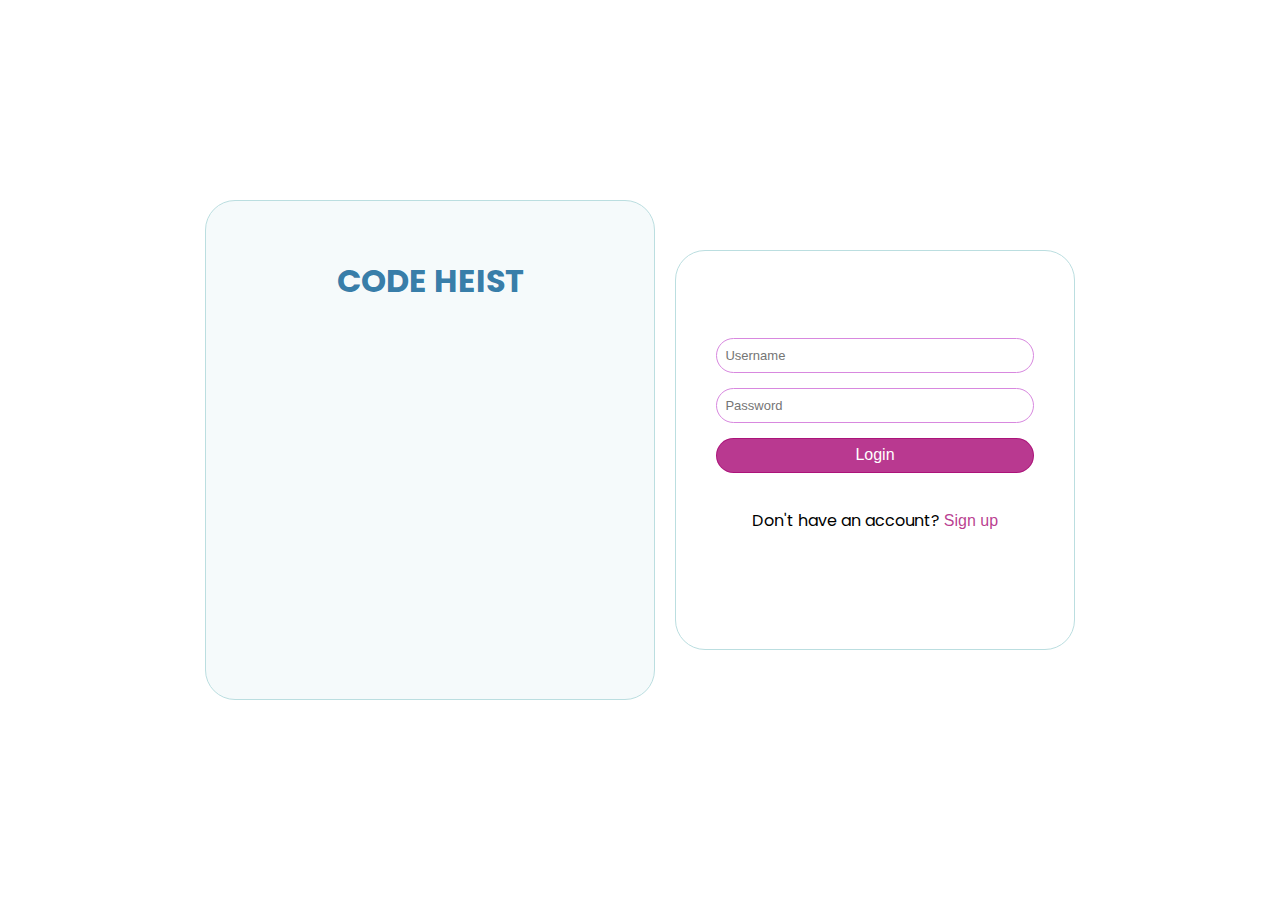
==== codeheist.html @ f182e458 "login page; html, css and javascript. Make changes where neccessary" ====
<!DOCTYPE html>
<html>
    <head lang="en">
	    <meta charset="utf-8">
	    <meta name="viewport" content="width=device-width, initial-scale=1.0">
	    <link rel="stylesheet" type="text/css" href="codeheist.css">
	    <link href="https://fonts.googleapis.com/css?family=Poppins&display=swap" rel="stylesheet">
	    <title>Login Page</title>
    </head>
    <body>
    	<div id="container">
    	    <div id="logo">
    		    <h1>CODE HEIST</h1>
    		    <h2 onload="animate()">
    		    	<span class="animate">A</span>
    		    	<span class="animate">r</span>
    		    	<span class="animate">e</span> 
    		    	<span class="animate">Y</span>
    		    	<span class="animate">o</span>
    		    	<span class="animate">u</span> 
    		    	<span class="animate">R</span>
    		    	<span class="animate">e</span>
    		    	<span class="animate">a</span>
    		    	<span class="animate">d</span>
    		    	<span class="animate">y</span> 
    		    	<span class="animate">T</span>
    		    	<span class="animate">o</span> 
    		    	<span class="animate">E</span>
    		    	<span class="animate">x</span>
    		    	<span class="animate">p</span>
    		    	<span class="animate">l</span>
    		    	<span class="animate">o</span>
    		    	<span class="animate">r</span>
    		    	<span class="animate">e</span>
    		    	<span class="animate">?</span>
    		    </h2>
    	    </div>

    	    <form id="form" action="">
    		    <input class="register" type="text" name="firstname" placeholder=" Firstname" required>
    		    <input class="register" type="text" name="lastname" placeholder=" Lastname" required>
    		    <input type="text" name="Username" placeholder=" Username" required>
    		    <input class="register" type="email" name="email" placeholder=" Email addrress" required>
    		    <input type="password" name="password" placeholder=" Password" required>

    		    <button id="login" class="initial" type="submit" value="">Login</button>

    		     <div class="initial alert">
    		    	<p class="para">Don't have an account?</p>
    		    	<button type="button" onclick="showRegister()" value="signup">Sign up</button>
    		    </div>

    		    <button id="reg" class="register" type="Submit" value="">Sign up</button>

    		    <div class="register alert">
    		    	<p class="para">Have an account?</p>
    		    	<button type="button" onclick="hideRegister()" value="login">Login</button>
    		    </div>

    	    </form>
        </div>

        <script type="text/javascript" src="codeheist.js"></script>
    </body>
</html>
---- codeheist.css ----
* {
 	margin: 0;
 	padding: 0;
 	box-sizing: border-box;
}

body {
	height: 100vh;
	position: relative;
	transition: background 0.5s ease;
	font-family: "Poppins", sans-serif;
}

#container {
	position: absolute;
	top: 50%;
 	left: 50%;
 	transform: translate(-50%, -50%);
 	display: flex;
 	justify-content: center;
 	align-items: center;
}

#logo {
	border: 1px solid #bbdee0;
	height: 500px;
	width: 450px;
	background-color: rgba(187, 222, 224, 0.14);
	border-radius: 30px;
	padding: 5px;
	text-align: center;
	line-height: 50px;
	margin-right: 10px;
}

#logo h1 {
	margin-top: 50px;
	color: rgba(13, 98, 151, 0.84);
}

#logo h2 {
	font-size: 18px;
	font-weight: ;
}

#form {
	display: flex;
	flex-direction: column;
	justify-content: center;
	align-items: center;
	border: 1px solid #bbdee0;
	height: 400px;
	width: 400px;
    border-radius: 30px;
    margin-left: 10px;
}

input {
	margin: 0 auto 15px auto;
	background: none;
	border: 1px solid #d888df;
	border-radius: 35px;
	height: 35px;
	width: 80%;
	padding: 5px;
	font-size: 13px;
	outline: none;
}

#login, #reg {
	border: 1px solid rgba(168, 8, 116, 0.77);
	border-radius: 35px;
	background-color: rgba(168, 8, 116, 0.8);
	color: #ffffff;
	font-size: 16px;
	width: 80%;
	height: 35px;
	margin: 0 auto 10px auto;
	outline: none;
}

.alert {
	margin: 20px auto;
	width: 80%;
	height: 40px;
	display: flex;
	justify-content: center;
	align-items: center;
	text-align: center;
}

.alert p {
	margin-top: 5px;
	font-size: 16px;
	display: inline-block;
}

.alert button {
	font-size: 16px;
	text-decoration: none;
	color: rgba(168, 8, 116, 0.8);
	height: 25px;
	background-color: #ffffff;
	border: none;
	outline: none;
	display: inline-block;
}

.register {
	display: none;
}

.animate {
	opacity: 0;
}

@media screen and (max-width: 900px) {
	#container {
		flex-direction: column;
		width: 80%;
		margin: auto;
	}

	#logo {
		width: 400px;
		height: 70px;
		margin: 0 0 30px 10px;
		border-radius: 30px;
		line-height: normal;
		display: flex;
		justify-content: center;
		align-items: center;
	}

	#logo h1 {
		margin: 15px;
	}

	#logo h2 { 
		display: none;

	}

	#form {
		padding: 20px 0;
		height: 400px;
	}
}

@keyframes animate {
	from {
		opacity: 0;
		transform: translateX(50px);
	}

	to {
		opacity: 1;
		transform: translateX(0px);
	}
}
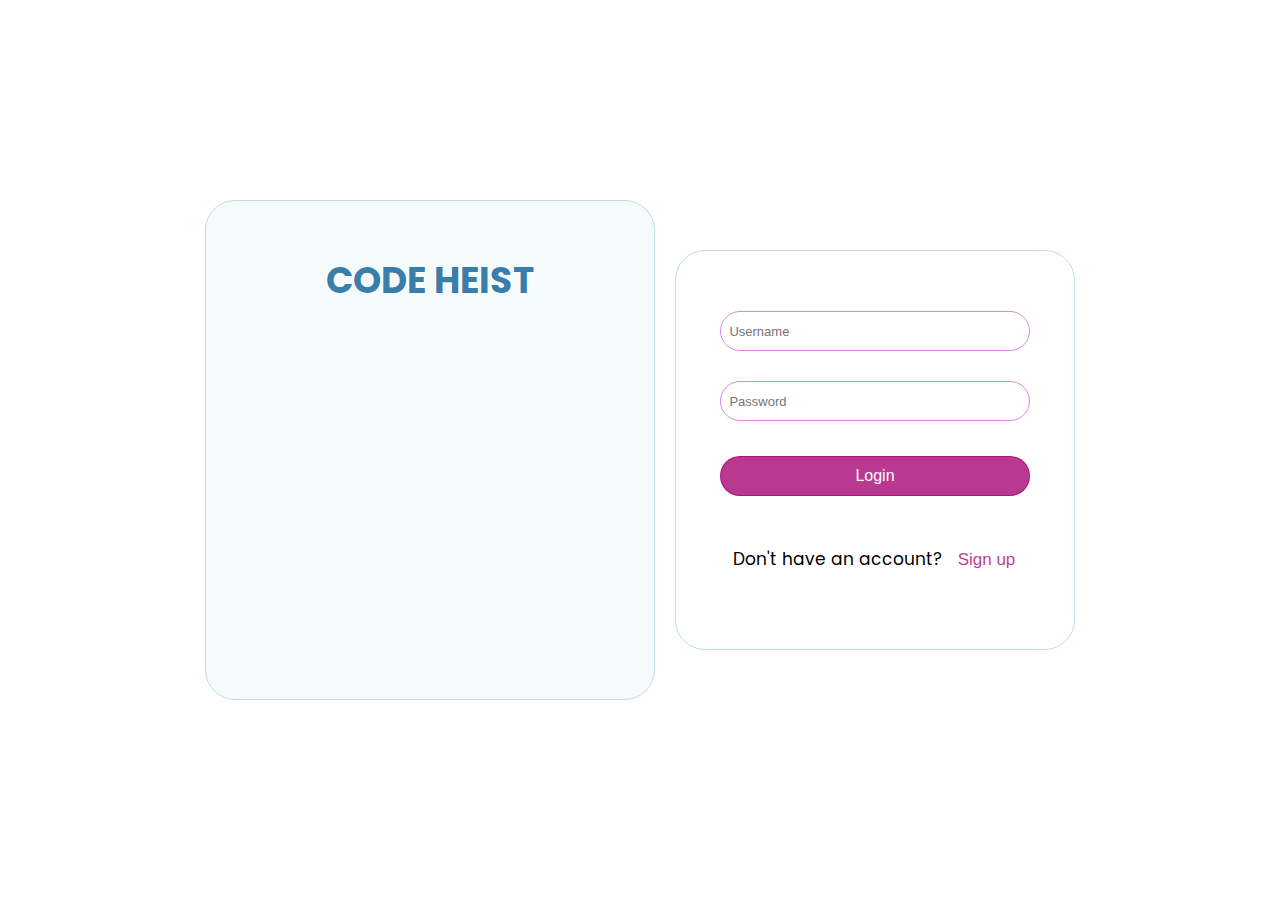
==== commit 79397587: "created different form for login and registration and made neccessary adjustment" ====
--- a/codeheist.html
+++ b/codeheist.html
@@ -36,30 +36,38 @@
     		    </h2>
     	    </div>
 
-    	    <form id="form" action="">
-    		    <input class="register" type="text" name="firstname" placeholder=" Firstname" required>
-    		    <input class="register" type="text" name="lastname" placeholder=" Lastname" required>
-    		    <input type="text" name="Username" placeholder=" Username" required>
-    		    <input class="register" type="email" name="email" placeholder=" Email addrress" required>
-    		    <input type="password" name="password" placeholder=" Password" required>
+            <div id="form-container">
+                
+                <form id="log-in">
+                    <input type="text" name="Username" placeholder=" Username" required>
+                    <input type="password" name="password" placeholder=" Password" required>
 
-    		    <button id="login" class="initial" type="submit" value="">Login</button>
+                    <input id="login" type="Submit" value="Login">
 
-    		     <div class="initial alert">
-    		    	<p class="para">Don't have an account?</p>
-    		    	<button type="button" onclick="showRegister()" value="signup">Sign up</button>
-    		    </div>
+                    <div id="login-alert">
+                        <p>Don't have an account?</p>
+                        <button type="button" onclick="showRegister()" value="signup">Sign up</button>
+                    </div>
+                </form>
 
-    		    <button id="reg" class="register" type="Submit" value="">Sign up</button>
+                <form id="register">
+                    <input type="text" name="firstname" placeholder=" Firstname" required>
+                    <input type="text" name="lastname" placeholder=" Lastname" required>
+                    <input type="text" name="Username" placeholder=" Username" required>
+                    <input type="email" name="email" placeholder=" Email addrress" required>
+                    <input type="password" name="password" placeholder=" Password" required>
 
-    		    <div class="register alert">
-    		    	<p class="para">Have an account?</p>
-    		    	<button type="button" onclick="hideRegister()" value="login">Login</button>
-    		    </div>
+                    <input id="reg" type="Submit" value="Sign up">
 
-    	    </form>
+                    <div id="register-alert">
+                        <p>Have an account?</p>
+                        <button type="button" onclick="hideRegister()" value="login">Login</button>
+                    </div>
+                </form>
+
+            </div>
+
         </div>
-
         <script type="text/javascript" src="codeheist.js"></script>
     </body>
 </html>
--- a/codeheist.css
+++ b/codeheist.css
@@ -34,6 +34,7 @@
 }
 
 #logo h1 {
+	font-size: 36px;
 	margin-top: 50px;
 	color: rgba(13, 98, 151, 0.84);
 }
@@ -43,7 +44,13 @@
 	font-weight: ;
 }
 
-#form {
+#form-container {
+	margin-left: 10px;
+}
+
+#log-in, #register {
+	text-align: center;
+	padding: 30px 5px;
 	display: flex;
 	flex-direction: column;
 	justify-content: center;
@@ -52,11 +59,14 @@
 	height: 400px;
 	width: 400px;
     border-radius: 30px;
-    margin-left: 10px;
+}
+
+#log-in {
+	padding-top: 45px;
 }
 
 input {
-	margin: 0 auto 15px auto;
+	margin: 15px auto 0 auto;
 	background: none;
 	border: 1px solid #d888df;
 	border-radius: 35px;
@@ -67,6 +77,11 @@
 	outline: none;
 }
 
+#log-in input {
+	margin-bottom: 15px;
+	height: 40px;
+}
+
 #login, #reg {
 	border: 1px solid rgba(168, 8, 116, 0.77);
 	border-radius: 35px;
@@ -75,43 +90,52 @@
 	font-size: 16px;
 	width: 80%;
 	height: 35px;
-	margin: 0 auto 10px auto;
+	margin: 20px auto;
 	outline: none;
 }
 
-.alert {
-	margin: 20px auto;
-	width: 80%;
-	height: 40px;
-	display: flex;
-	justify-content: center;
-	align-items: center;
-	text-align: center;
+#login-alert {
+	margin: 30px auto;
+	
 }
 
-.alert p {
-	margin-top: 5px;
-	font-size: 16px;
+#register-alert {
+	margin-top: 10px;
+}
+
+#login-alert p, #register-alert p {
+	margin: 5px 5px 0 0;
+	font-size: 17px;
 	display: inline-block;
 }
 
-.alert button {
-	font-size: 16px;
-	text-decoration: none;
+#login-alert button, #register-alert button {
+	font-size: 17px;
 	color: rgba(168, 8, 116, 0.8);
-	height: 25px;
-	background-color: #ffffff;
+	height: 26px;
+	margin: 3px 0 0 5px;
+	padding: 0 2px;
 	border: none;
 	outline: none;
+	background-color: #ffffff;
 	display: inline-block;
 }
 
-.register {
+#register {
 	display: none;
 }
 
 .animate {
 	opacity: 0;
+}
+
+#login:hover, #reg:hover {
+	color: rgba(168, 8, 116, 0.8);
+	background-color: #ffffff;
+}
+
+.alert button:hover {
+	color: rgba(168, 8, 116, 0.5);;
 }
 
 @media screen and (max-width: 900px) {
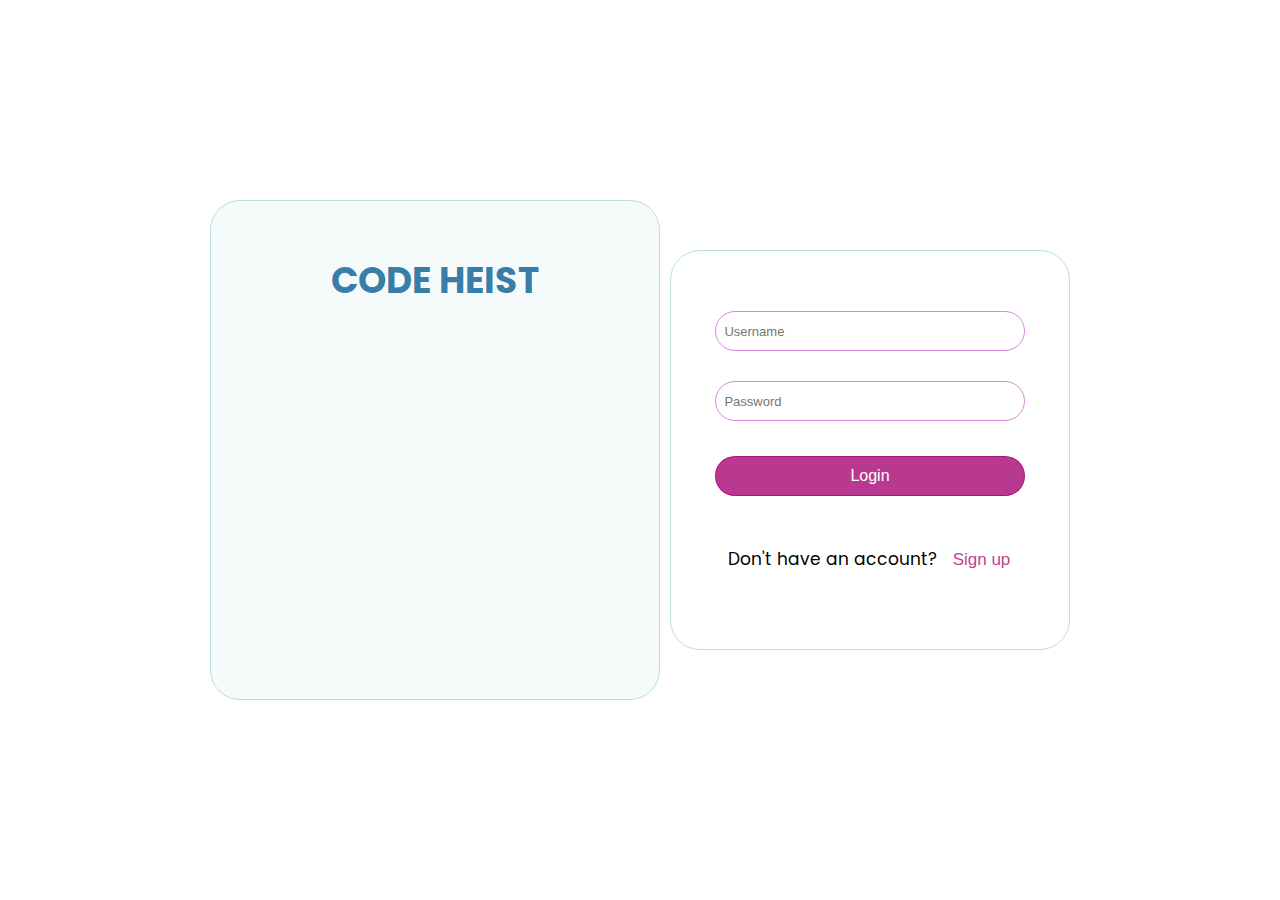
==== commit 8698b509: "more changes" ====
--- a/codeheist.html
+++ b/codeheist.html
@@ -36,7 +36,7 @@
     		    </h2>
     	    </div>
 
-            <div id="form-container">
+            <!--<div id="form-container">-->
                 
                 <form id="log-in">
                     <input type="text" name="Username" placeholder=" Username" required>
@@ -65,7 +65,7 @@
                     </div>
                 </form>
 
-            </div>
+            <!--</div>-->
 
         </div>
         <script type="text/javascript" src="codeheist.js"></script>
--- a/codeheist.css
+++ b/codeheist.css
@@ -134,11 +134,12 @@
 	background-color: #ffffff;
 }
 
-.alert button:hover {
+#login-alert button:hover, #register-alert button:hover {
 	color: rgba(168, 8, 116, 0.5);;
 }
 
 @media screen and (max-width: 900px) {
+
 	#container {
 		flex-direction: column;
 		width: 80%;
@@ -148,12 +149,15 @@
 	#logo {
 		width: 400px;
 		height: 70px;
-		margin: 0 0 30px 10px;
+		margin: 0 0 30px 0px;
 		border-radius: 30px;
 		line-height: normal;
 		display: flex;
 		justify-content: center;
 		align-items: center;
+	}
+	#form-container {
+		margin-left: 0;
 	}
 
 	#logo h1 {
@@ -163,11 +167,6 @@
 	#logo h2 { 
 		display: none;
 
-	}
-
-	#form {
-		padding: 20px 0;
-		height: 400px;
 	}
 }
 
